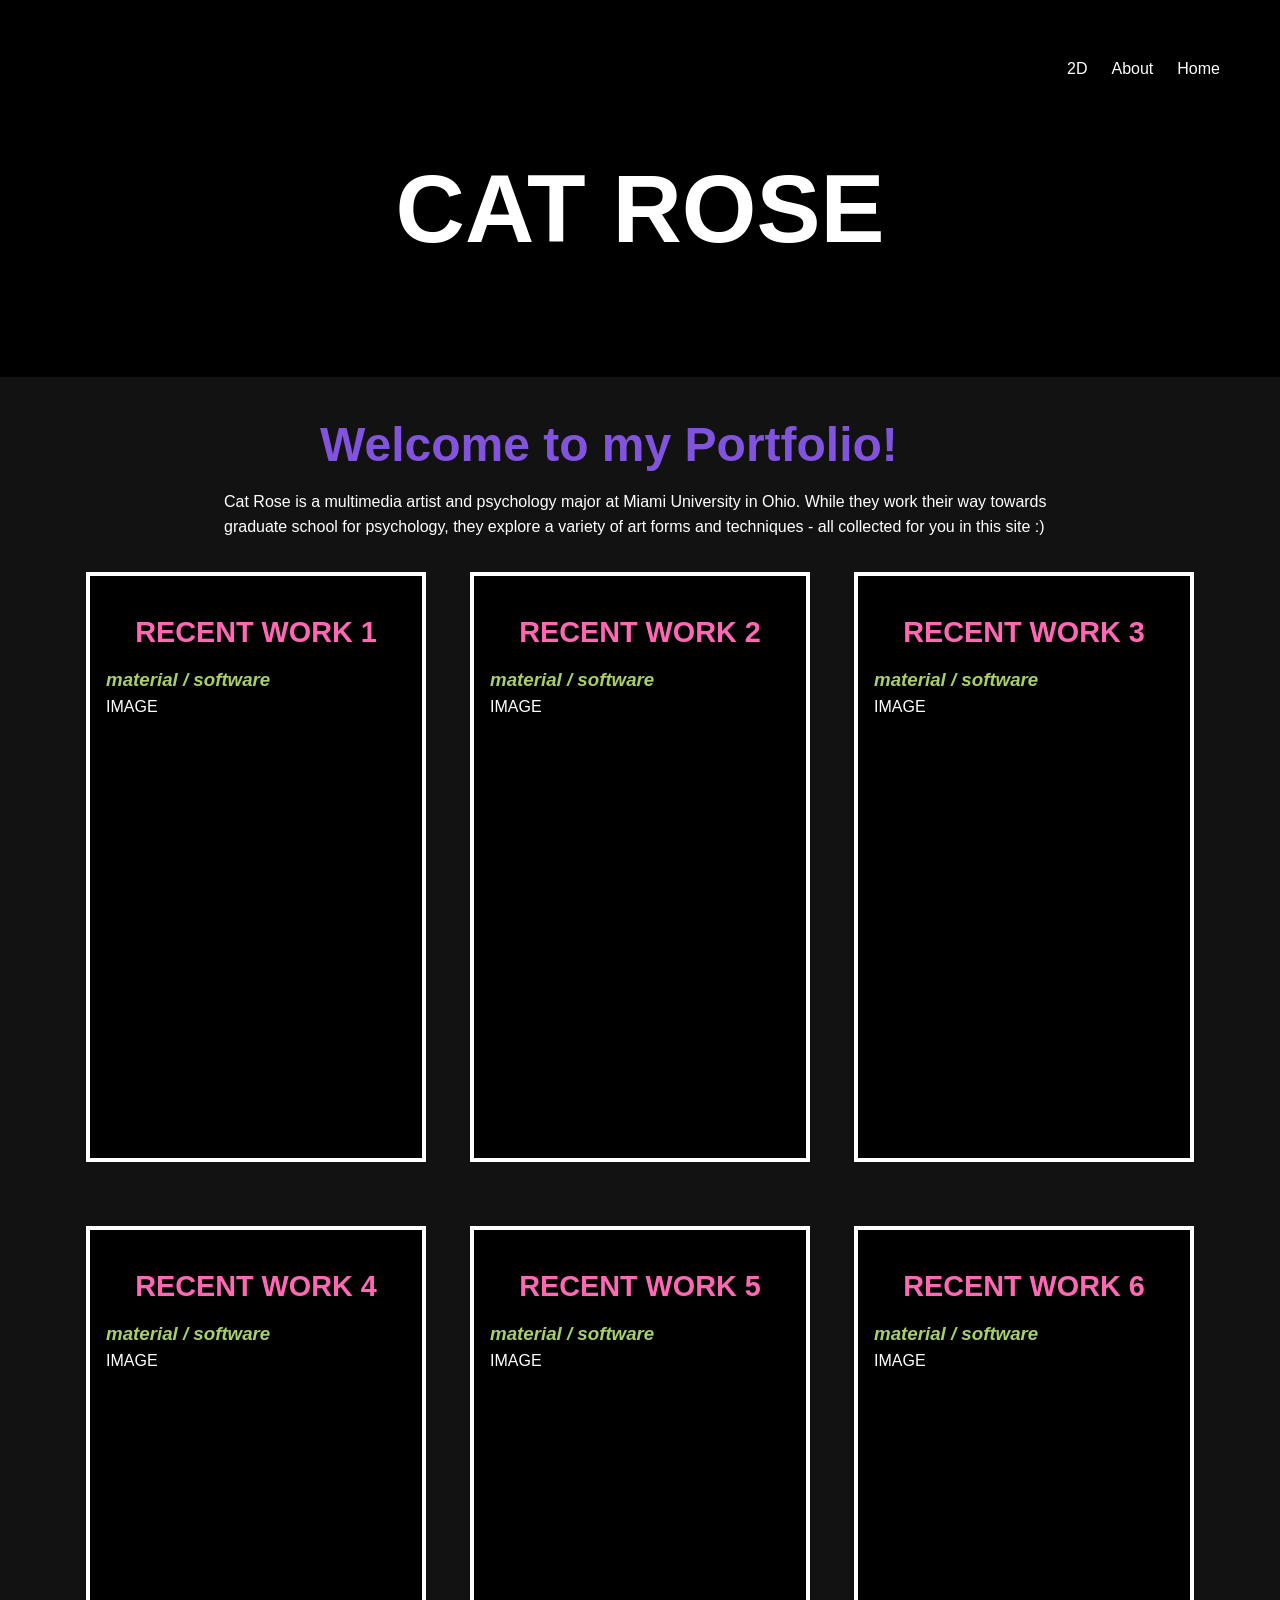
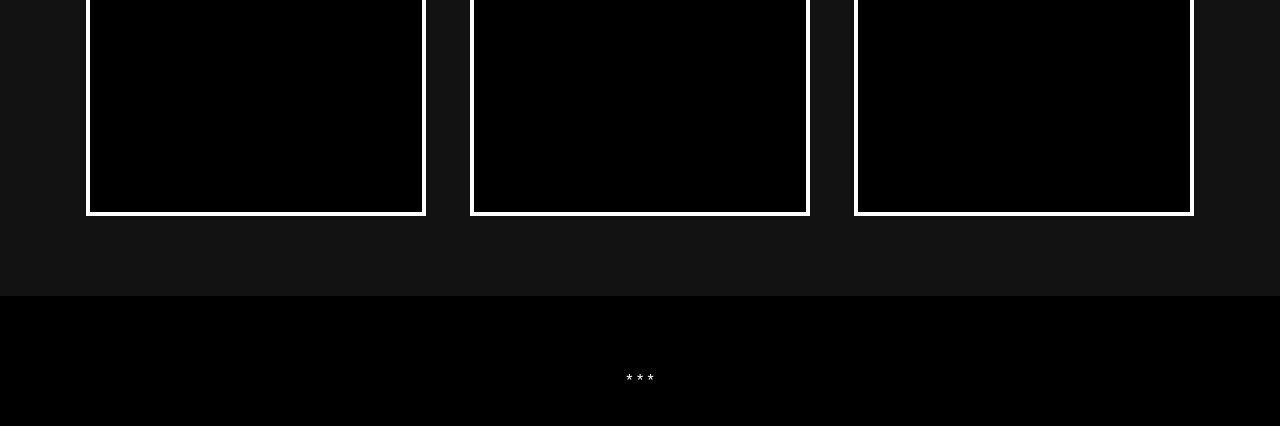
==== index.html @ 1ad31698 "Add files via upload" ====
<!DOCTYPE html>
<html lang="en">
<head>
  
 <link rel="stylesheet" href="styles.css">

   <meta charset="UTF-8"> <meta name="viewport" content="width=device-width, initial-scale=1.0">
  
  
   <title>CAT ROSE</title>
  </head>
  <body>
   <!-- Header of the website -->
   <header>

 <div class="navbar">
           <a href="index.html">Home</a>
           <a href="about.html">About</a>
           <a href="twodimensional.html">2D</a>
       </div>



       <h1>CAT ROSE</h1>
   </header>

          <h2 class= "h2alt" ><big><strong> Welcome to my Portfolio! </big></strong></h2>
    
               <p class= "p-alt">Cat Rose is a multimedia artist and psychology major at Miami University in Ohio. While they work their way towards graduate school for psychology, they explore a variety of art forms and techniques - all collected for you in this site :) </p>

     <div class="container">
      <div class="main-content">
    
         
           <section>
             
            <h2><big><strong> RECENT WORK 1 </big></strong></h2>
              <h3> <i> material / software </i> </h3>
               <p>IMAGE</p>
            
           </section>

          <section>
             
            <h2><big><strong> RECENT WORK 2 </big></strong></h2>
              <h3> <i> material / software </i> </h3>
               <p>IMAGE</p>
            
           </section>

        <section>
             
        <h2><big><strong> RECENT WORK 3 </big></strong></h2>
              <h3> <i> material / software </i> </h3>
               <p>IMAGE</p>
            
           </section>
        
         <section>
             
        <h2><big><strong> RECENT WORK 4 </big></strong></h2>
              <h3> <i> material / software </i> </h3>
               <p>IMAGE</p>
            
           </section>
        
         <section>
             
        <h2><big><strong> RECENT WORK 5 </big></strong></h2>
              <h3> <i> material / software </i> </h3>
               <p>IMAGE</p>
            
           </section>
        
         <section>
             
        <h2><big><strong> RECENT WORK 6 </big></strong></h2>
              <h3> <i> material / software </i> </h3>
               <p>IMAGE</p>
            
           </section>
        
        </div class="container">
    </div class="main-content">
         
       </div>
 </div>

 
       <br>

       <!-- Footer of the website -->
       <footer>
       <br>
       <br>
       <br>
       <br>
           <p> * * * </p>
       </footer>
  
</body>
</html>
---- styles.css ----
/* General styles */







/* Navigation Bar Container */
.navbar {
   overflow: hidden;
   font-size: medium;
}


/* Navigation Links */
.navbar a {
   float: right;
   display: block;
   color: white;
   text-align: center;
   padding: 12px 12px;
   text-decoration: none;
}


/* Change color on hover */
.navbar a:hover {
   color: #7cc819;
}






body {
   font-family: Arial, sans-serif;
   margin: 0;
   padding: 0;
   background-color: #121212; /* dark grey */
   color: black;
   align-content: center;
}


/* Title */
title {
   color: #7cc819;
}


/* Header */
header {
   background-color: black;
   color: white;
   text-align: center;
   padding: 1em;
   font-size: 3em;
}


/* Sub-Headers (H2) */
h2 {
   color: #ff69b4; /* Pink */
   margin-top: 1em;
   text-align: center;
}

.h2alt {
   color: #8254de; /* purple */
   margin-top: 1em;
   margin-left: 8em;
   text-align: left;
   font-size: 40px;
}

.h2altSmaller {
   color: #8254de; /* purple */
   margin-left: 20em;
   margin-top: -1em;
   text-align: left;
   font-size: 20px;
}

h3 {
   color: #a9cf68; /* green */
   margin-top: 1em;
   text-align: left;
}

h6 {
   line-height: 1.6;
   margin-bottom: 0em;
   margin-top: -2em;
   color: white;
}

/* Paragraphs */
p {
   line-height: 1.6;
   margin-bottom: 1em;
   margin-top: -1em;
   color: white;
}

.p-alt {
   line-height: 1.6;
   margin-bottom: 1em;
   margin-top: -1em;
   color: white;
   margin-left: 14em;
   margin-right: 14em;
}

/* Bold, Italic, Underline */
strong {
   font-weight: bold;
}


em {
   font-style: italic;
}


u {
   text-decoration: underline;
}


/* List - bullet */
ul {
   list-style-type: disc;
   padding-left: 1.5em;
}


li {
   margin-bottom: 0.5em;
}


/* List - number */
ol {
   list-style-type: decimal;
   padding-left: 1.5em;
}


li {
   margin-bottom: 0.5em;
}


/* Footer */
footer {
   background-color: black;
   color: white;
   text-align: center;
   padding: 1em 0;
   width: 100%;
}


/* Table */
table {
   width: 60%;
   border-collapse: collapse;
   margin: auto;
   align-items: center;
   padding: 1em;
}


th, td {
   border: 1px solid white;
   padding: 8px;
   text-align: left;
   color:  #ff69b4; /* Pink */
}


th {
   background-color: #121212; /* dark grey */
   color: white;
}


td {
   background-color: black;
}


/* Flexbox layout */
.container {
   display: inline-flex;
   flex-wrap: wrap;
   align-items: center;
   justify-content: space-around;
   min-height: 100vh;
}


.main-content {
   display: inline-flex;
   flex-wrap: wrap;
   justify-content: space-around;
   width: 90%;
   margin: 1em;
}


.emailBox {
  background-color: #121212; /* dark grey */
   color: white;
   text-align: center;
   width: 100%;
}


.messageBox {
  background-color: #121212; /* dark grey */
   color: white;
   text-align: center;
   width: 100%;
}


/* Sections */
section {
   flex-wrap: wrap-reverse;
   background-color: black;
   color: white;
   border: solid;
   border-color: white;
   border-width: 4px;
   margin-right: 1em;
   margin-left: 1em;
   padding: 1em;
   margin-bottom: 4em;
   justify-content: center;
   width: 300px;
   height: 550px;
}

.section-alt {
   flex-wrap: wrap-reverse;
   background-color: #121212; /* dark grey */
   color: white;
   border: 0px !important;
   margin-right: 1em;
   margin-left: 6em;
   padding: 1em;
   margin-bottom: 4em;
   justify-content: center;
   width: 800px;
   height: 300px;
}



aside {
   flex: 1;
   background-color: black;
   padding: 1em;
   margin-left: 1em;
   color: white;
   border: double;
   border-color: white;
   border-width: 8px;
}



img {
 width: 300px;
 height: auto;

}
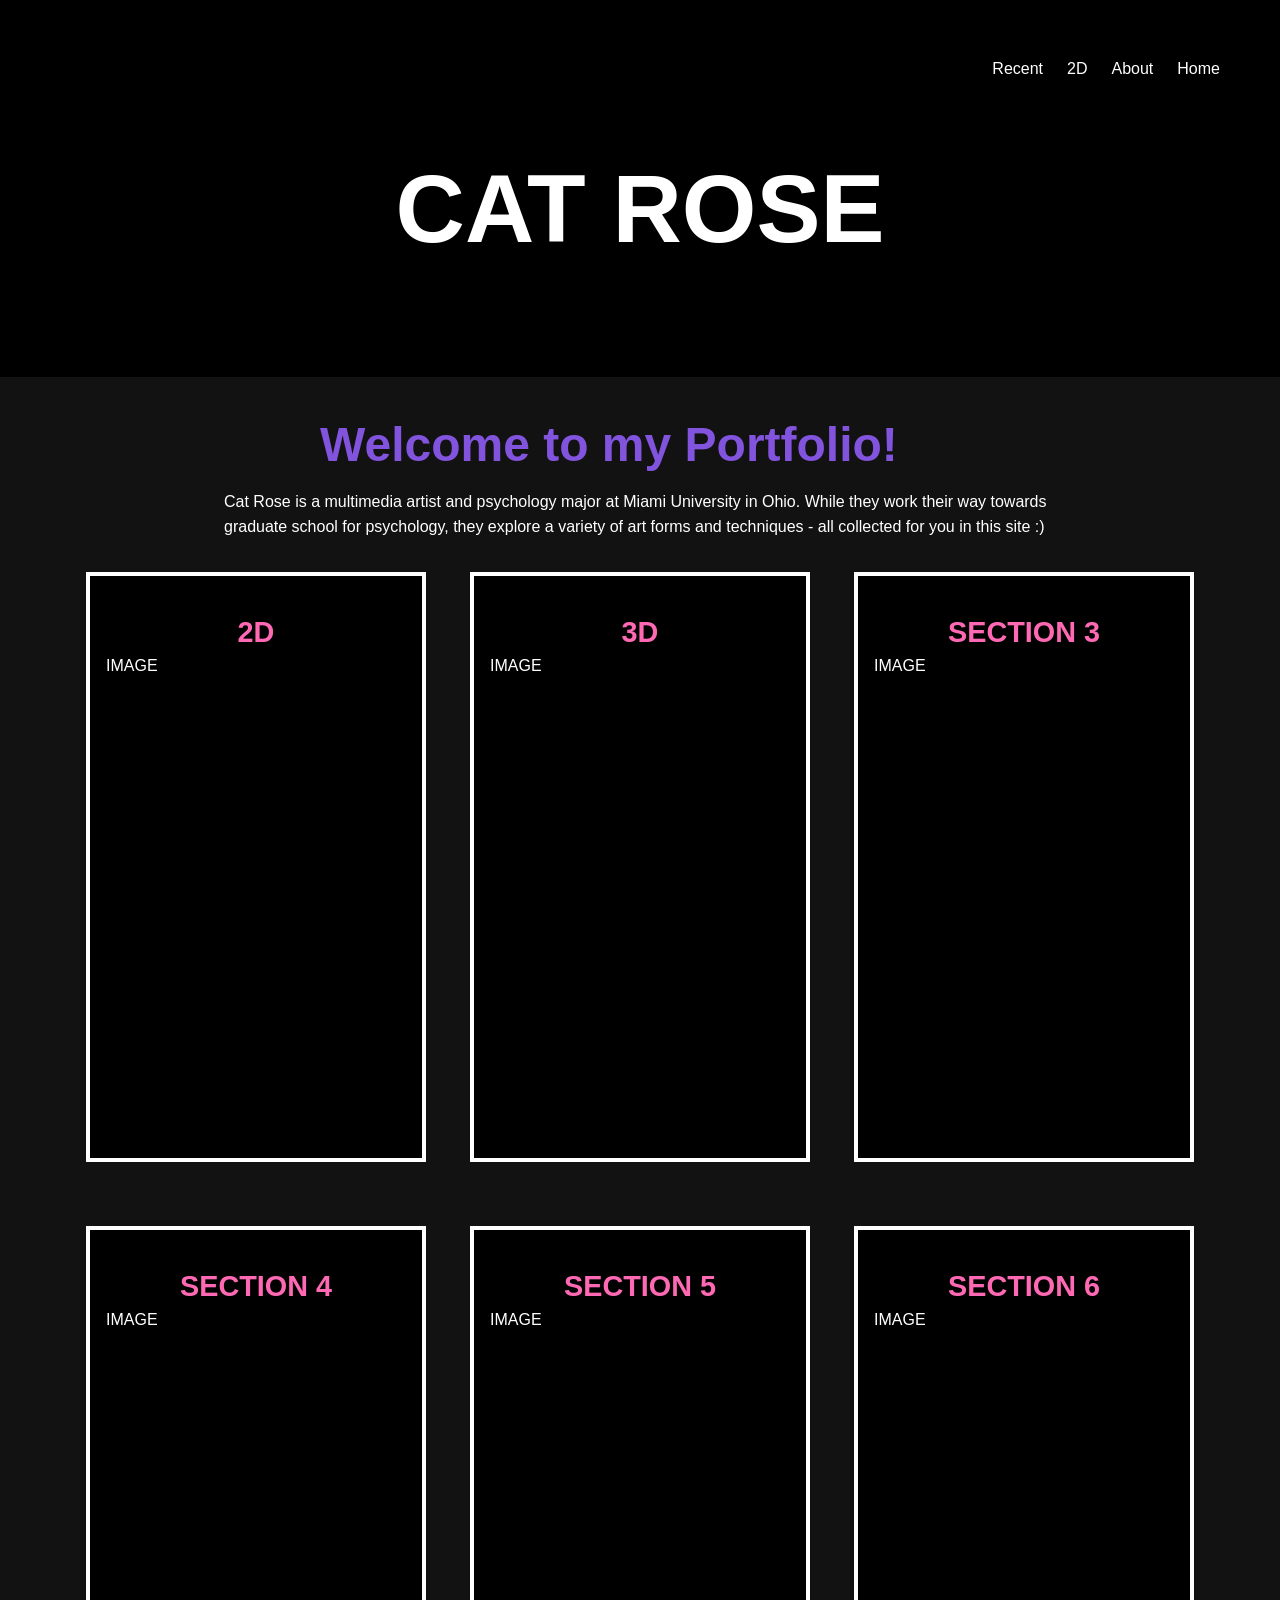
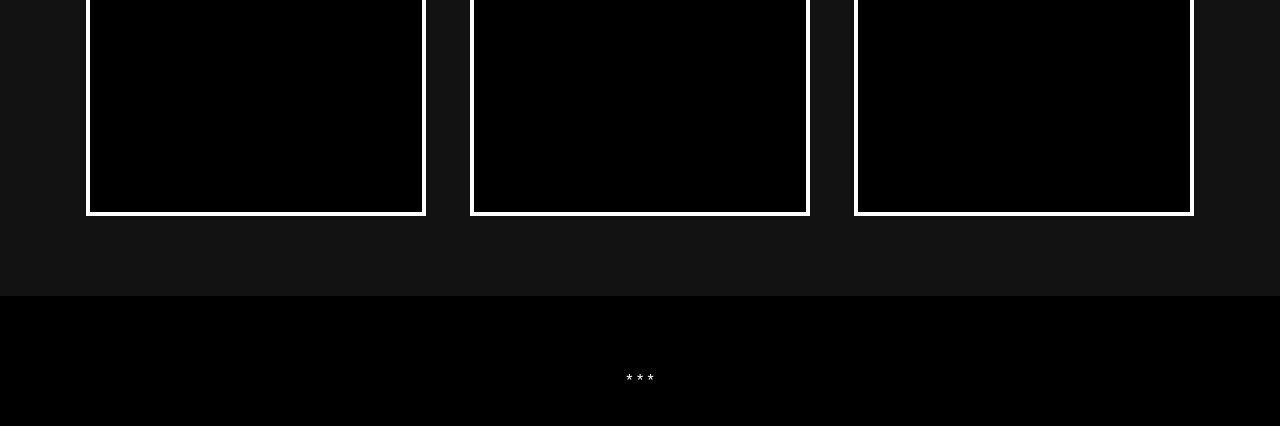
==== commit 7bb73825: "Add files via upload" ====
--- a/index.html
+++ b/index.html
@@ -7,7 +7,7 @@
    <meta charset="UTF-8"> <meta name="viewport" content="width=device-width, initial-scale=1.0">
   
   
-   <title>CAT ROSE</title>
+   <title>CAT ROSE - Home </title>
   </head>
   <body>
    <!-- Header of the website -->
@@ -17,6 +17,7 @@
            <a href="index.html">Home</a>
            <a href="about.html">About</a>
            <a href="twodimensional.html">2D</a>
+           <a href="materialize">Recent</a>
        </div>
 
 
@@ -34,48 +35,42 @@
          
            <section>
              
-            <h2><big><strong> RECENT WORK 1 </big></strong></h2>
-              <h3> <i> material / software </i> </h3>
+            <h2><big><strong> 2D </big></strong></h2>
                <p>IMAGE</p>
             
            </section>
 
           <section>
              
-            <h2><big><strong> RECENT WORK 2 </big></strong></h2>
-              <h3> <i> material / software </i> </h3>
+            <h2><big><strong> 3D </big></strong></h2>
                <p>IMAGE</p>
             
            </section>
 
         <section>
              
-        <h2><big><strong> RECENT WORK 3 </big></strong></h2>
-              <h3> <i> material / software </i> </h3>
+        <h2><big><strong> SECTION 3 </big></strong></h2>
                <p>IMAGE</p>
             
            </section>
         
          <section>
              
-        <h2><big><strong> RECENT WORK 4 </big></strong></h2>
-              <h3> <i> material / software </i> </h3>
+        <h2><big><strong> SECTION 4 </big></strong></h2>
                <p>IMAGE</p>
             
            </section>
         
          <section>
              
-        <h2><big><strong> RECENT WORK 5 </big></strong></h2>
-              <h3> <i> material / software </i> </h3>
+        <h2><big><strong> SECTION 5 </big></strong></h2>
                <p>IMAGE</p>
             
            </section>
         
          <section>
              
-        <h2><big><strong> RECENT WORK 6 </big></strong></h2>
-              <h3> <i> material / software </i> </h3>
+        <h2><big><strong> SECTION 6 </big></strong></h2>
                <p>IMAGE</p>
             
            </section>
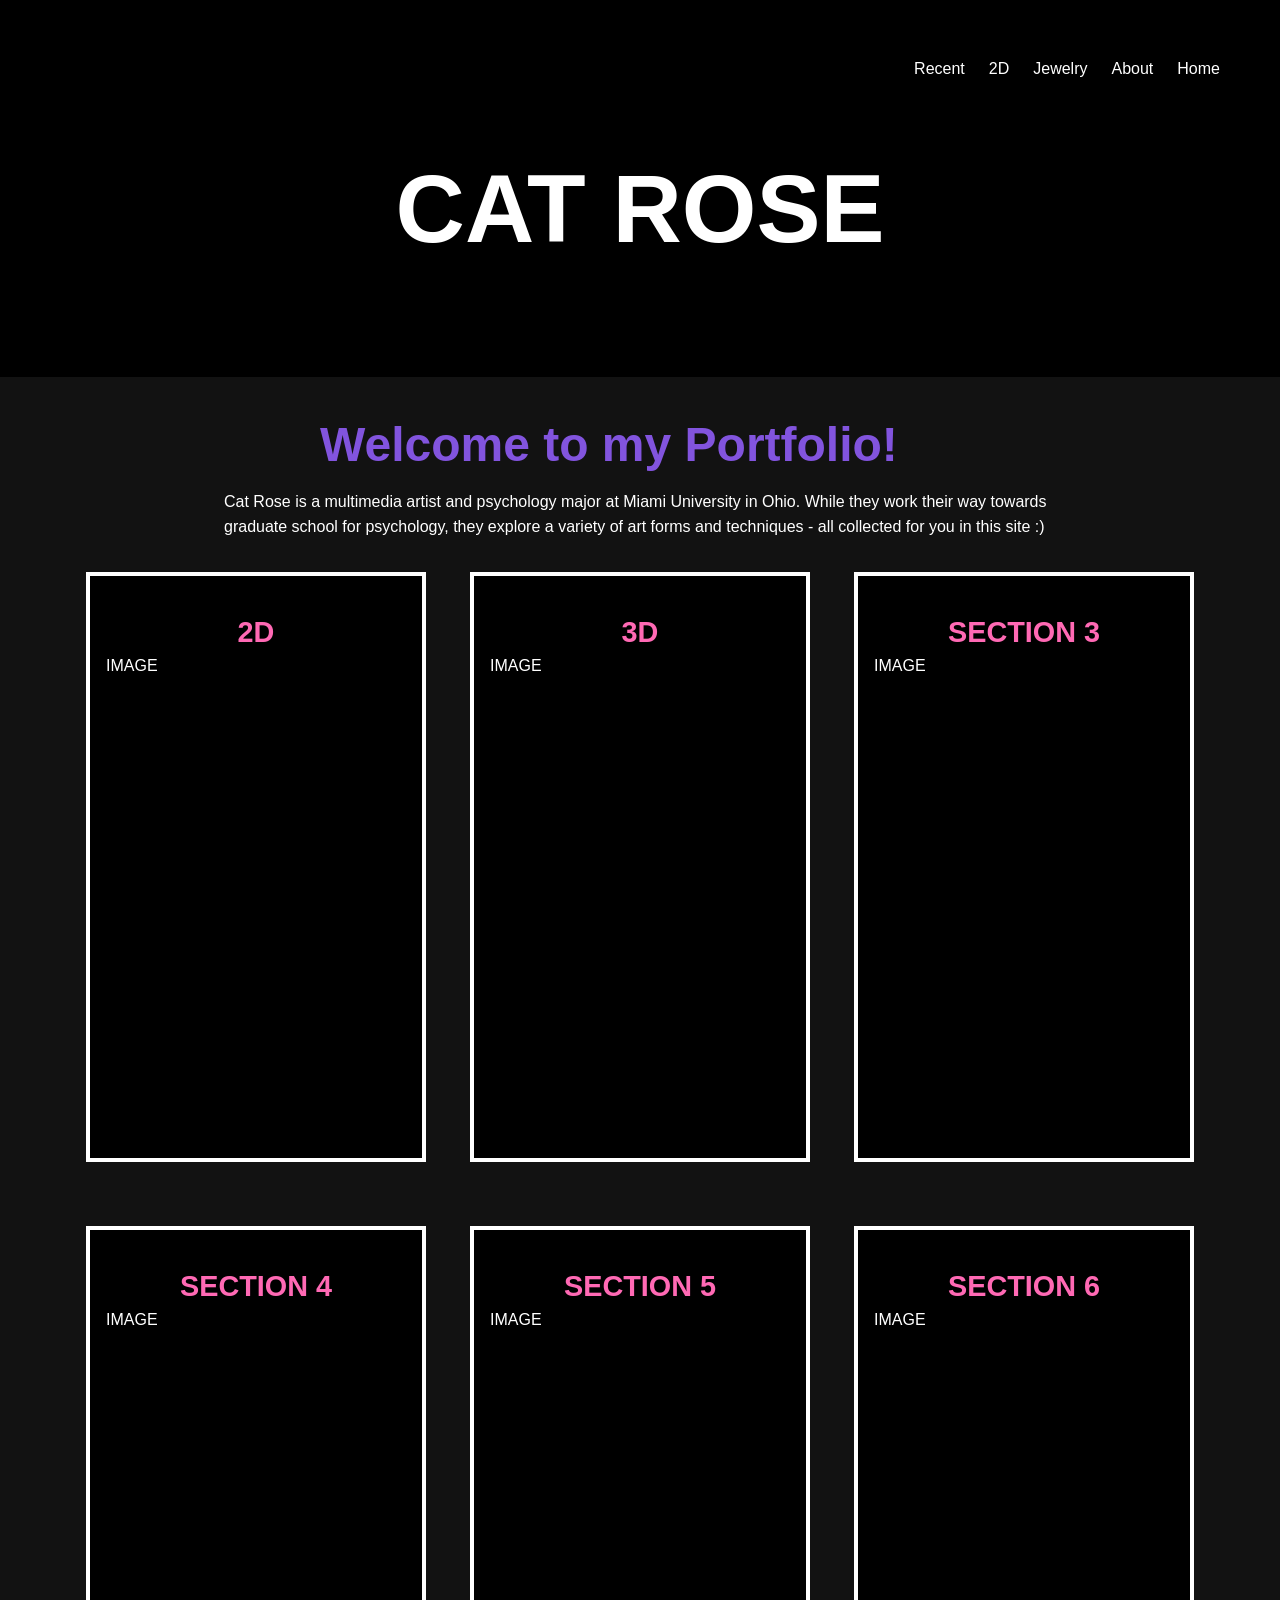
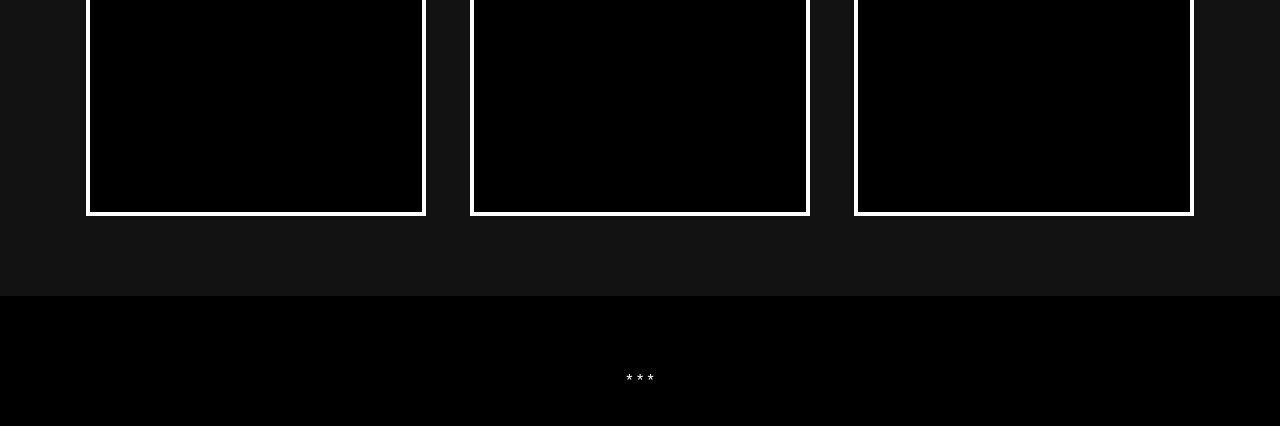
==== commit c5ee5bd8: "Add files via upload" ====
--- a/index.html
+++ b/index.html
@@ -16,6 +16,7 @@
  <div class="navbar">
            <a href="index.html">Home</a>
            <a href="about.html">About</a>
+           <a href="jewelry.html">Jewelry</a>
            <a href="twodimensional.html">2D</a>
            <a href="materialize">Recent</a>
        </div>
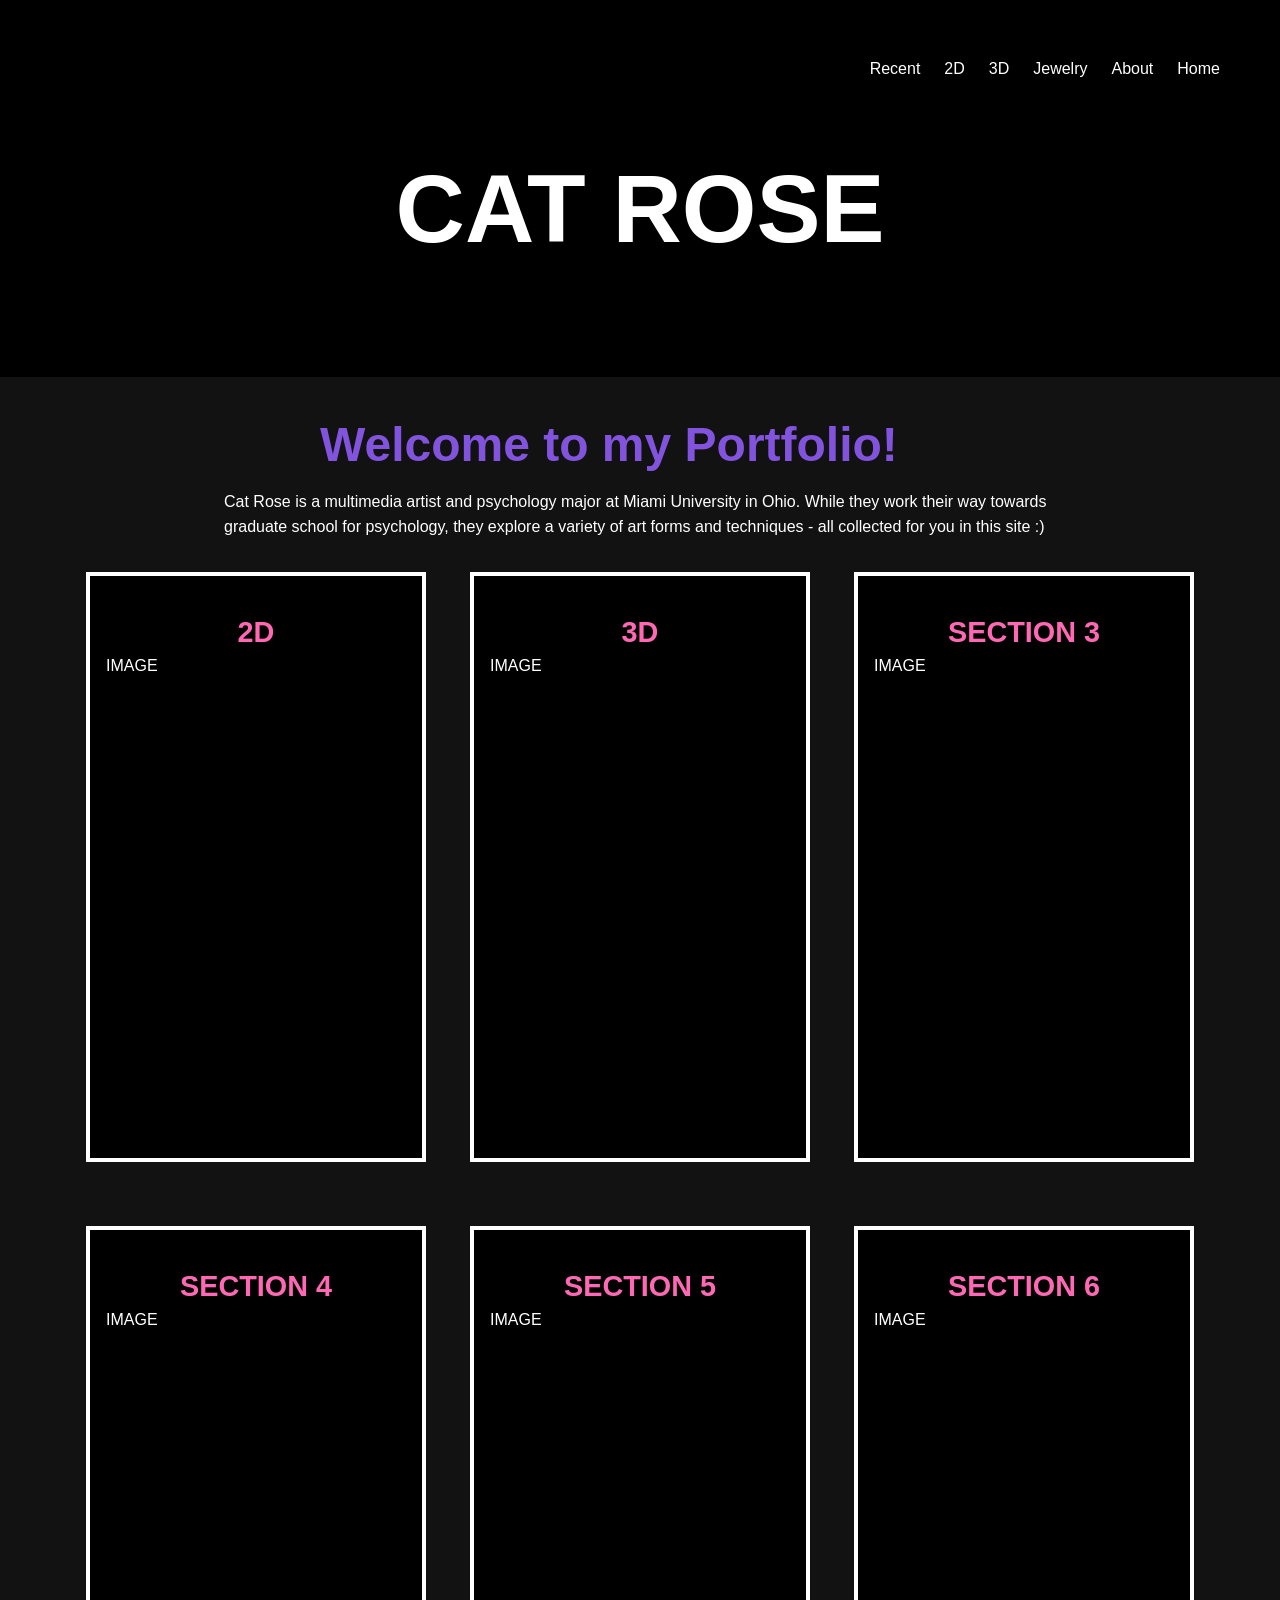
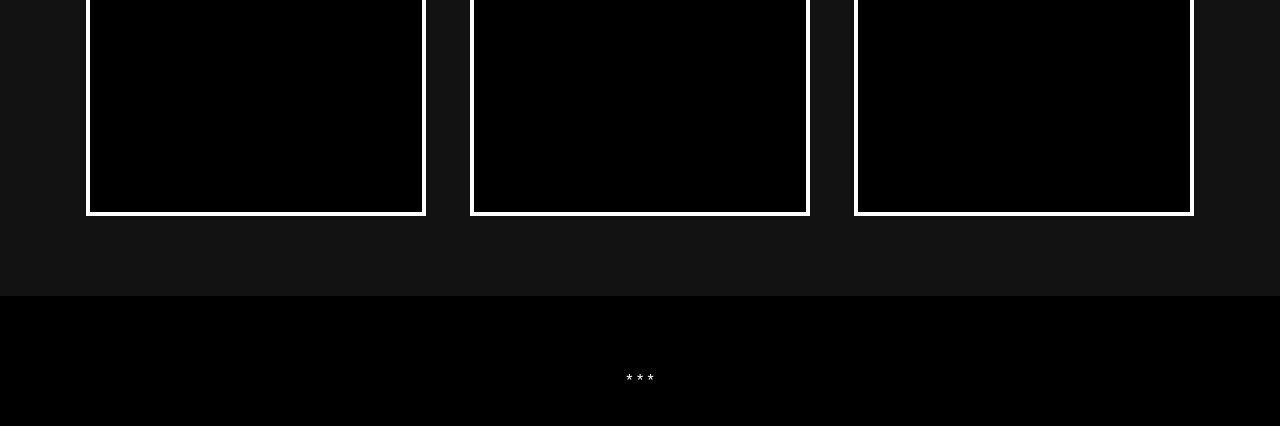
==== commit dfc22e84: "Add files via upload" ====
--- a/index.html
+++ b/index.html
@@ -17,6 +17,7 @@
            <a href="index.html">Home</a>
            <a href="about.html">About</a>
            <a href="jewelry.html">Jewelry</a>
+            <a href="jquery.html">3D</a>
            <a href="twodimensional.html">2D</a>
            <a href="materialize">Recent</a>
        </div>
--- a/styles.css
+++ b/styles.css
@@ -211,6 +211,7 @@
 }
 
 
+
 .emailBox {
   background-color: #121212; /* dark grey */
    color: white;
@@ -276,7 +277,12 @@
 img {
  width: 300px;
  height: auto;
-
-}
-
-
+}
+
+
+.imgPos {
+ width: 300px;
+ height: auto;
+ position: relative;
+}
+
